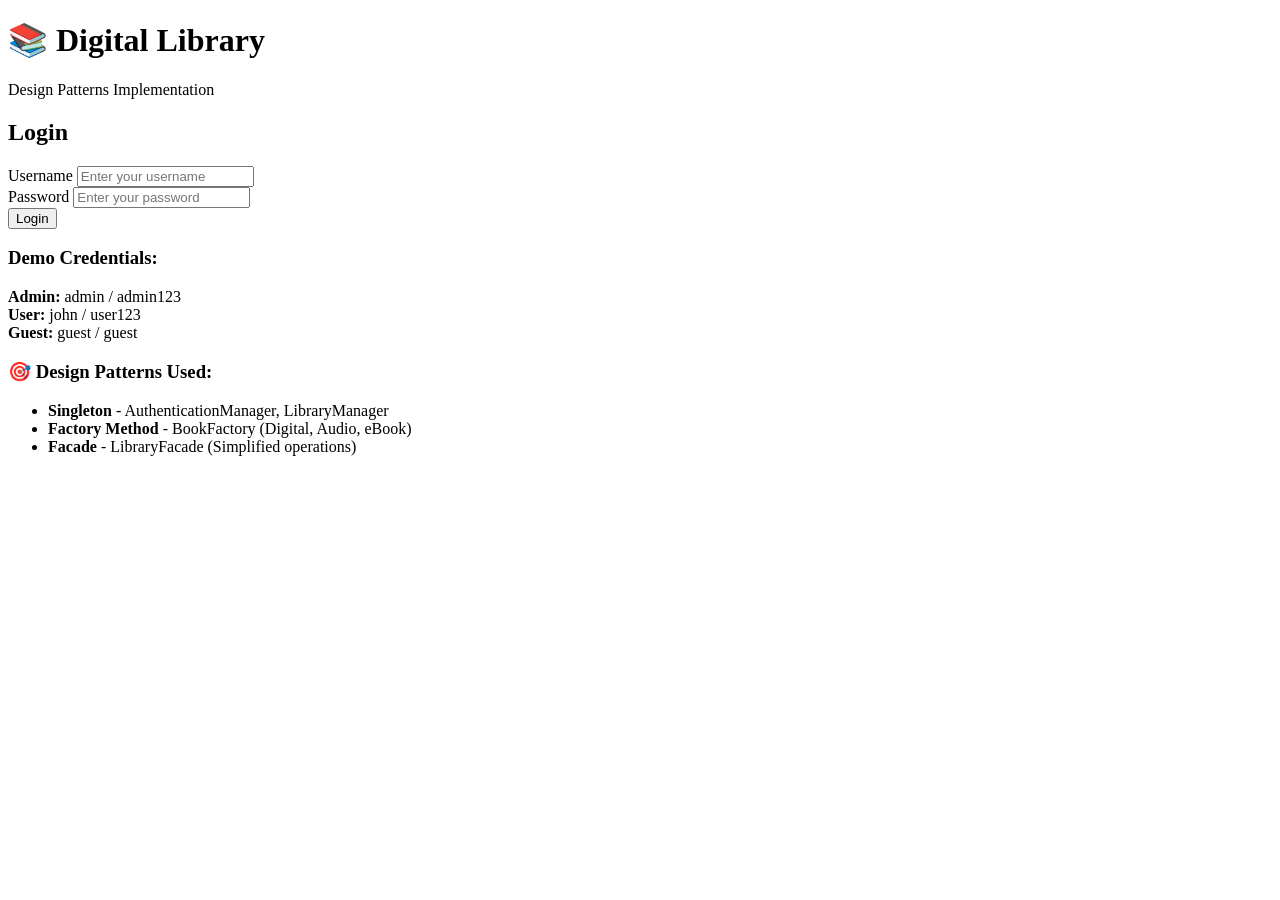
==== backend/src/main/resources/static/index.html @ 5a2eb790 "feat: Implement complete frontend with HTML, CSS, and JavaScript Frontend Implementation: - HTML Pag" ====
<!DOCTYPE html>
<html lang="en">
<head>
    <meta charset="UTF-8">
    <meta name="viewport" content="width=device-width, initial-scale=1.0">
    <title>Digital Library - Login</title>
    <link rel="stylesheet" href="/css/styles.css">
</head>
<body>
    <div class="login-container">
        <div class="login-box">
            <div class="logo">
                <h1>📚 Digital Library</h1>
                <p>Design Patterns Implementation</p>
            </div>

            <form id="loginForm" class="login-form">
                <h2>Login</h2>

                <div class="form-group">
                    <label for="username">Username</label>
                    <input type="text" id="username" name="username" required
                           placeholder="Enter your username">
                </div>

                <div class="form-group">
                    <label for="password">Password</label>
                    <input type="password" id="password" name="password" required
                           placeholder="Enter your password">
                </div>

                <div id="errorMessage" class="error-message" style="display: none;"></div>

                <button type="submit" class="btn btn-primary">Login</button>
            </form>

            <div class="demo-credentials">
                <h3>Demo Credentials:</h3>
                <div class="credentials-list">
                    <div class="credential-item">
                        <strong>Admin:</strong> admin / admin123
                    </div>
                    <div class="credential-item">
                        <strong>User:</strong> john / user123
                    </div>
                    <div class="credential-item">
                        <strong>Guest:</strong> guest / guest
                    </div>
                </div>
            </div>

            <div class="patterns-info">
                <h3>🎯 Design Patterns Used:</h3>
                <ul>
                    <li><strong>Singleton</strong> - AuthenticationManager, LibraryManager</li>
                    <li><strong>Factory Method</strong> - BookFactory (Digital, Audio, eBook)</li>
                    <li><strong>Facade</strong> - LibraryFacade (Simplified operations)</li>
                </ul>
            </div>
        </div>
    </div>

    <script src="/js/auth.js"></script>
</body>
</html>
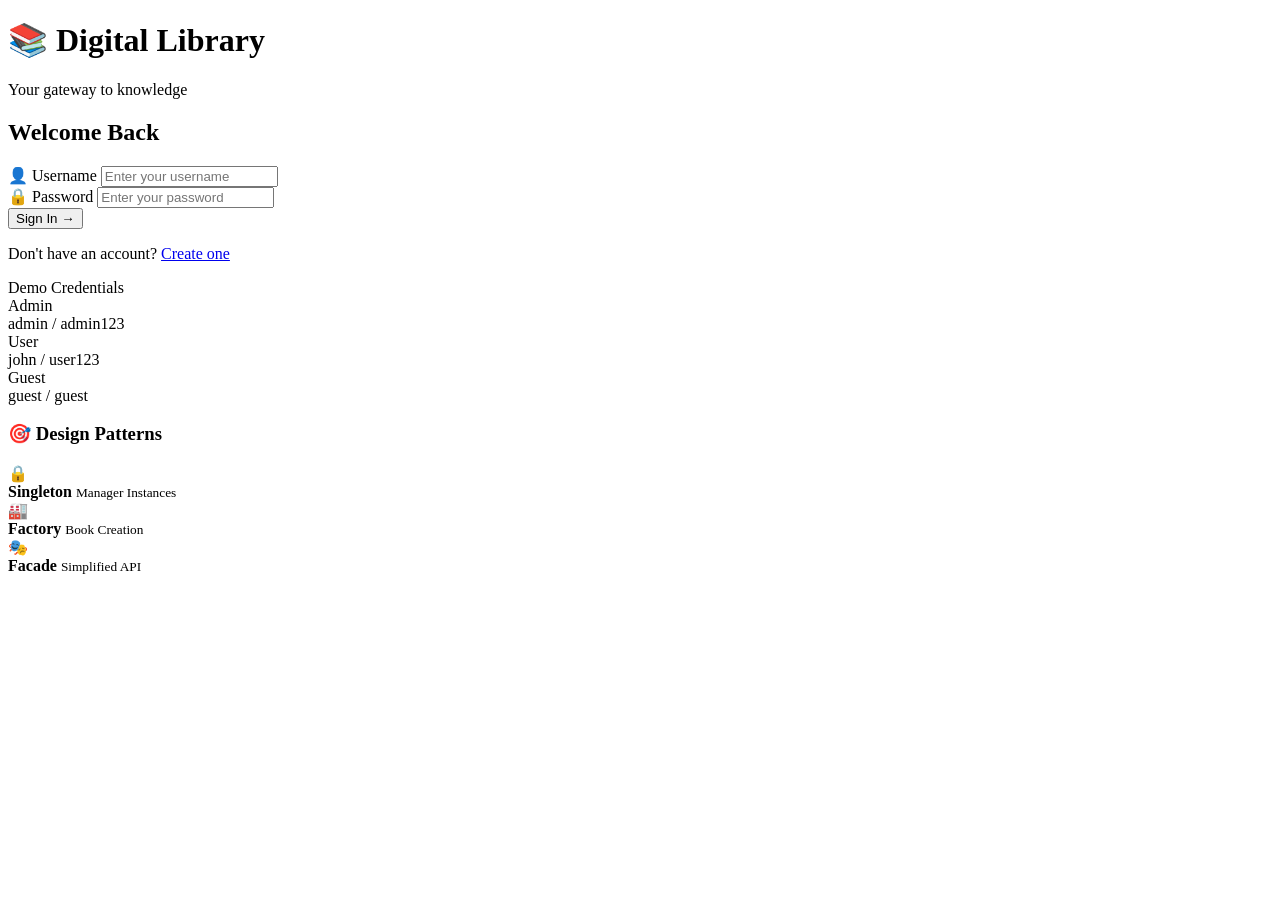
==== commit 29ee20df: "feat: Add user registration and modernize frontend design Backend Changes: - Add POST /api/auth/regi" ====
--- a/backend/src/main/resources/static/index.html
+++ b/backend/src/main/resources/static/index.html
@@ -7,59 +7,114 @@
     <link rel="stylesheet" href="/css/styles.css">
 </head>
 <body>
-    <div class="login-container">
-        <div class="login-box">
-            <div class="logo">
+    <div class="auth-container">
+        <div class="auth-card">
+            <div class="auth-header">
+                <div class="book-animation">
+                    <div class="book">
+                        <div class="book-cover"></div>
+                        <div class="book-page"></div>
+                    </div>
+                </div>
                 <h1>📚 Digital Library</h1>
-                <p>Design Patterns Implementation</p>
+                <p class="subtitle">Your gateway to knowledge</p>
             </div>
 
-            <form id="loginForm" class="login-form">
-                <h2>Login</h2>
+            <form id="loginForm" class="auth-form">
+                <h2>Welcome Back</h2>
 
                 <div class="form-group">
-                    <label for="username">Username</label>
+                    <label for="username">
+                        <span class="icon">👤</span>
+                        Username
+                    </label>
                     <input type="text" id="username" name="username" required
                            placeholder="Enter your username">
                 </div>
 
                 <div class="form-group">
-                    <label for="password">Password</label>
+                    <label for="password">
+                        <span class="icon">🔒</span>
+                        Password
+                    </label>
                     <input type="password" id="password" name="password" required
                            placeholder="Enter your password">
                 </div>
 
-                <div id="errorMessage" class="error-message" style="display: none;"></div>
+                <div id="errorMessage" class="message error-message" style="display: none;"></div>
 
-                <button type="submit" class="btn btn-primary">Login</button>
+                <button type="submit" class="btn btn-primary btn-large">
+                    <span>Sign In</span>
+                    <span class="btn-icon">→</span>
+                </button>
             </form>
 
-            <div class="demo-credentials">
-                <h3>Demo Credentials:</h3>
-                <div class="credentials-list">
-                    <div class="credential-item">
-                        <strong>Admin:</strong> admin / admin123
+            <div class="auth-footer">
+                <p>Don't have an account? <a href="/register.html" class="link">Create one</a></p>
+            </div>
+
+            <div class="demo-section">
+                <div class="demo-header">
+                    <span class="demo-badge">Demo Credentials</span>
+                </div>
+                <div class="credentials-grid">
+                    <div class="credential-card admin">
+                        <div class="credential-role">Admin</div>
+                        <div class="credential-info">
+                            <span>admin</span>
+                            <span class="separator">/</span>
+                            <span>admin123</span>
+                        </div>
                     </div>
-                    <div class="credential-item">
-                        <strong>User:</strong> john / user123
+                    <div class="credential-card user">
+                        <div class="credential-role">User</div>
+                        <div class="credential-info">
+                            <span>john</span>
+                            <span class="separator">/</span>
+                            <span>user123</span>
+                        </div>
                     </div>
-                    <div class="credential-item">
-                        <strong>Guest:</strong> guest / guest
+                    <div class="credential-card guest">
+                        <div class="credential-role">Guest</div>
+                        <div class="credential-info">
+                            <span>guest</span>
+                            <span class="separator">/</span>
+                            <span>guest</span>
+                        </div>
                     </div>
                 </div>
             </div>
 
             <div class="patterns-info">
-                <h3>🎯 Design Patterns Used:</h3>
-                <ul>
-                    <li><strong>Singleton</strong> - AuthenticationManager, LibraryManager</li>
-                    <li><strong>Factory Method</strong> - BookFactory (Digital, Audio, eBook)</li>
-                    <li><strong>Facade</strong> - LibraryFacade (Simplified operations)</li>
-                </ul>
+                <h3>🎯 Design Patterns</h3>
+                <div class="patterns-grid">
+                    <div class="pattern-item">
+                        <span class="pattern-icon">🔒</span>
+                        <div>
+                            <strong>Singleton</strong>
+                            <small>Manager Instances</small>
+                        </div>
+                    </div>
+                    <div class="pattern-item">
+                        <span class="pattern-icon">🏭</span>
+                        <div>
+                            <strong>Factory</strong>
+                            <small>Book Creation</small>
+                        </div>
+                    </div>
+                    <div class="pattern-item">
+                        <span class="pattern-icon">🎭</span>
+                        <div>
+                            <strong>Facade</strong>
+                            <small>Simplified API</small>
+                        </div>
+                    </div>
+                </div>
             </div>
         </div>
     </div>
 
+    <script src="/js/config.js"></script>
     <script src="/js/auth.js"></script>
 </body>
 </html>
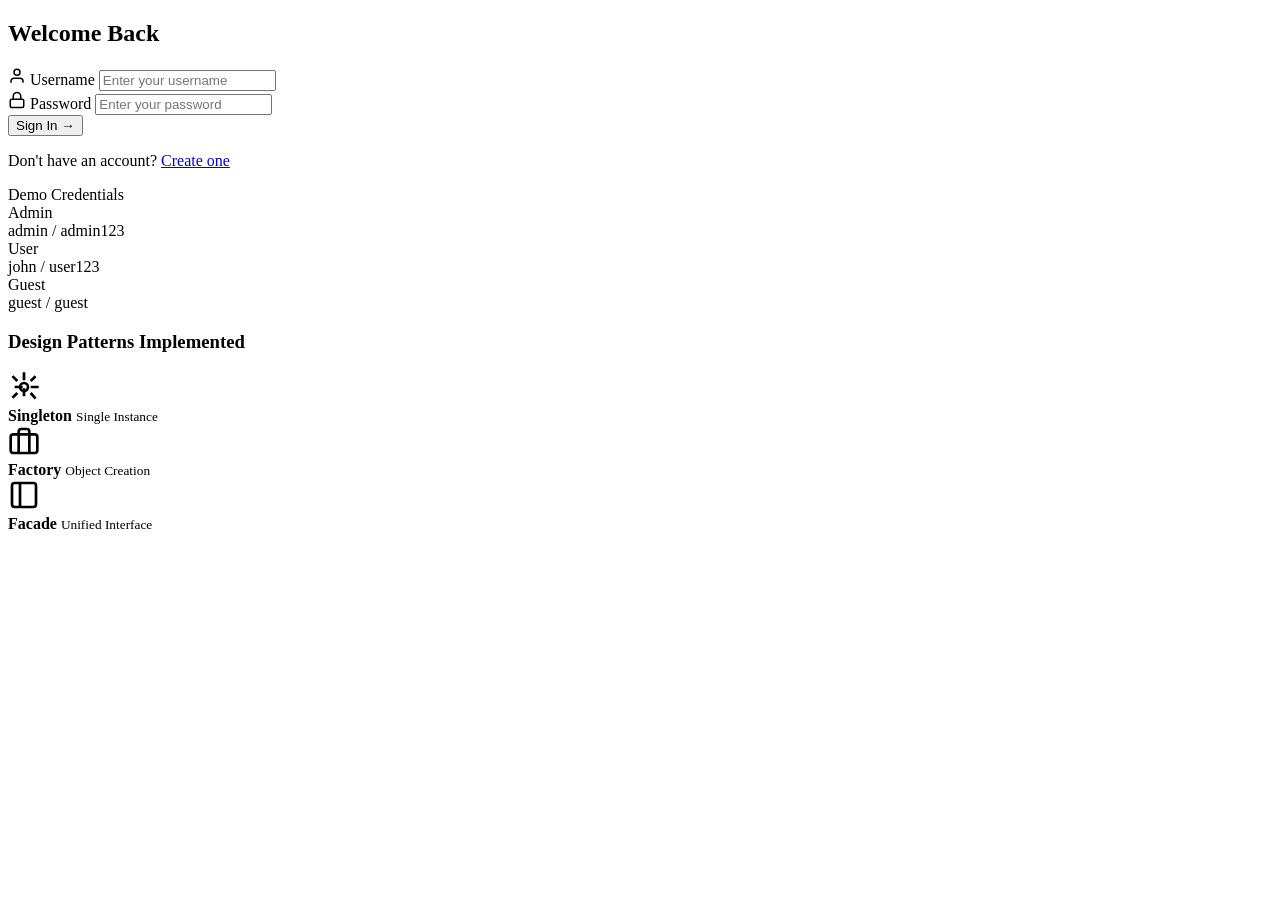
==== commit 54632fcd: "refactor: Update design with pastel colors and cleaner aesthetics Design Changes: - Replace emoji ic" ====
--- a/backend/src/main/resources/static/index.html
+++ b/backend/src/main/resources/static/index.html
@@ -16,8 +16,6 @@
                         <div class="book-page"></div>
                     </div>
                 </div>
-                <h1>📚 Digital Library</h1>
-                <p class="subtitle">Your gateway to knowledge</p>
             </div>
 
             <form id="loginForm" class="auth-form">
@@ -25,7 +23,10 @@
 
                 <div class="form-group">
                     <label for="username">
-                        <span class="icon">👤</span>
+                        <svg class="icon" width="18" height="18" viewBox="0 0 24 24" fill="none" stroke="currentColor" stroke-width="2">
+                            <path d="M20 21v-2a4 4 0 0 0-4-4H8a4 4 0 0 0-4 4v2"></path>
+                            <circle cx="12" cy="7" r="4"></circle>
+                        </svg>
                         Username
                     </label>
                     <input type="text" id="username" name="username" required
@@ -34,7 +35,10 @@
 
                 <div class="form-group">
                     <label for="password">
-                        <span class="icon">🔒</span>
+                        <svg class="icon" width="18" height="18" viewBox="0 0 24 24" fill="none" stroke="currentColor" stroke-width="2">
+                            <rect x="3" y="11" width="18" height="11" rx="2" ry="2"></rect>
+                            <path d="M7 11V7a5 5 0 0 1 10 0v4"></path>
+                        </svg>
                         Password
                     </label>
                     <input type="password" id="password" name="password" required
@@ -86,27 +90,36 @@
             </div>
 
             <div class="patterns-info">
-                <h3>🎯 Design Patterns</h3>
+                <h3>Design Patterns Implemented</h3>
                 <div class="patterns-grid">
                     <div class="pattern-item">
-                        <span class="pattern-icon">🔒</span>
+                        <svg class="pattern-icon" width="32" height="32" viewBox="0 0 24 24" fill="none" stroke="currentColor" stroke-width="2">
+                            <circle cx="12" cy="12" r="3"></circle>
+                            <path d="M12 1v6m0 6v6m8.66-15L17 7.5M7 16.5l-3.66 3.5M23 12h-6m-6 0H5m15.66 8.66L17 16.5M7 7.5l-3.66-3.66"></path>
+                        </svg>
                         <div>
                             <strong>Singleton</strong>
-                            <small>Manager Instances</small>
+                            <small>Single Instance</small>
                         </div>
                     </div>
                     <div class="pattern-item">
-                        <span class="pattern-icon">🏭</span>
+                        <svg class="pattern-icon" width="32" height="32" viewBox="0 0 24 24" fill="none" stroke="currentColor" stroke-width="2">
+                            <rect x="2" y="7" width="20" height="14" rx="2" ry="2"></rect>
+                            <path d="M16 21V5a2 2 0 0 0-2-2h-4a2 2 0 0 0-2 2v16"></path>
+                        </svg>
                         <div>
                             <strong>Factory</strong>
-                            <small>Book Creation</small>
+                            <small>Object Creation</small>
                         </div>
                     </div>
                     <div class="pattern-item">
-                        <span class="pattern-icon">🎭</span>
+                        <svg class="pattern-icon" width="32" height="32" viewBox="0 0 24 24" fill="none" stroke="currentColor" stroke-width="2">
+                            <rect x="3" y="3" width="18" height="18" rx="2" ry="2"></rect>
+                            <line x1="9" y1="3" x2="9" y2="21"></line>
+                        </svg>
                         <div>
                             <strong>Facade</strong>
-                            <small>Simplified API</small>
+                            <small>Unified Interface</small>
                         </div>
                     </div>
                 </div>
